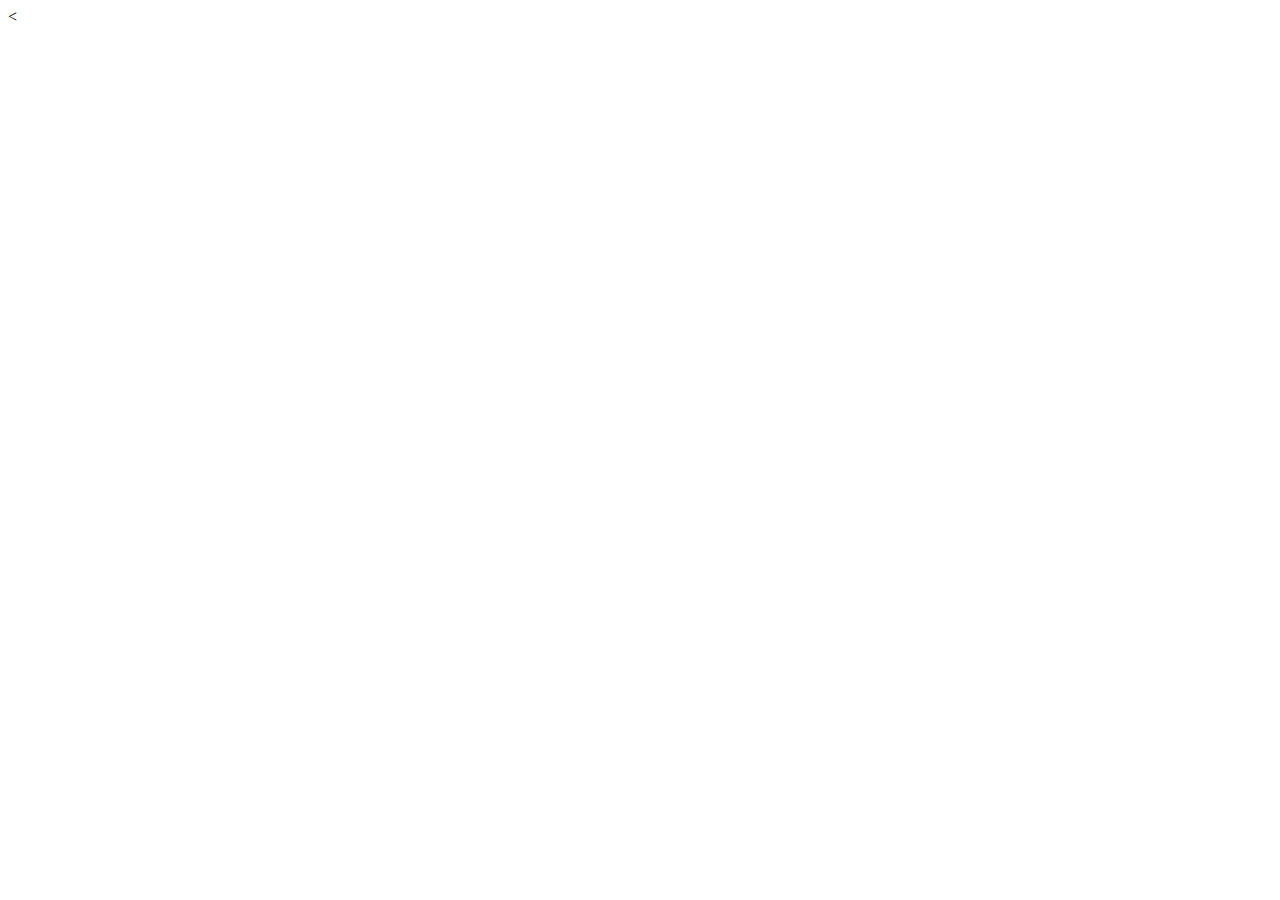
==== Index/triviagame.html @ 13f59a2c "file setup" ====
<!DOCTYPE html>
<html>

<head>
    <meta charset="utf-8" />
    <meta http-equiv="X-UA-Compatible" content="IE=edge">
    <title></title>
    <meta name="viewport" content="width=device-width, initial-scale=1">
    <link rel="stylesheet" type="text/css" media="screen" href="main.css" />
    <script src="example.js"></script>
</head>

<body>

    <div id="questionText"></div>

    <div id="answerText">
        <</div> </body> </html>
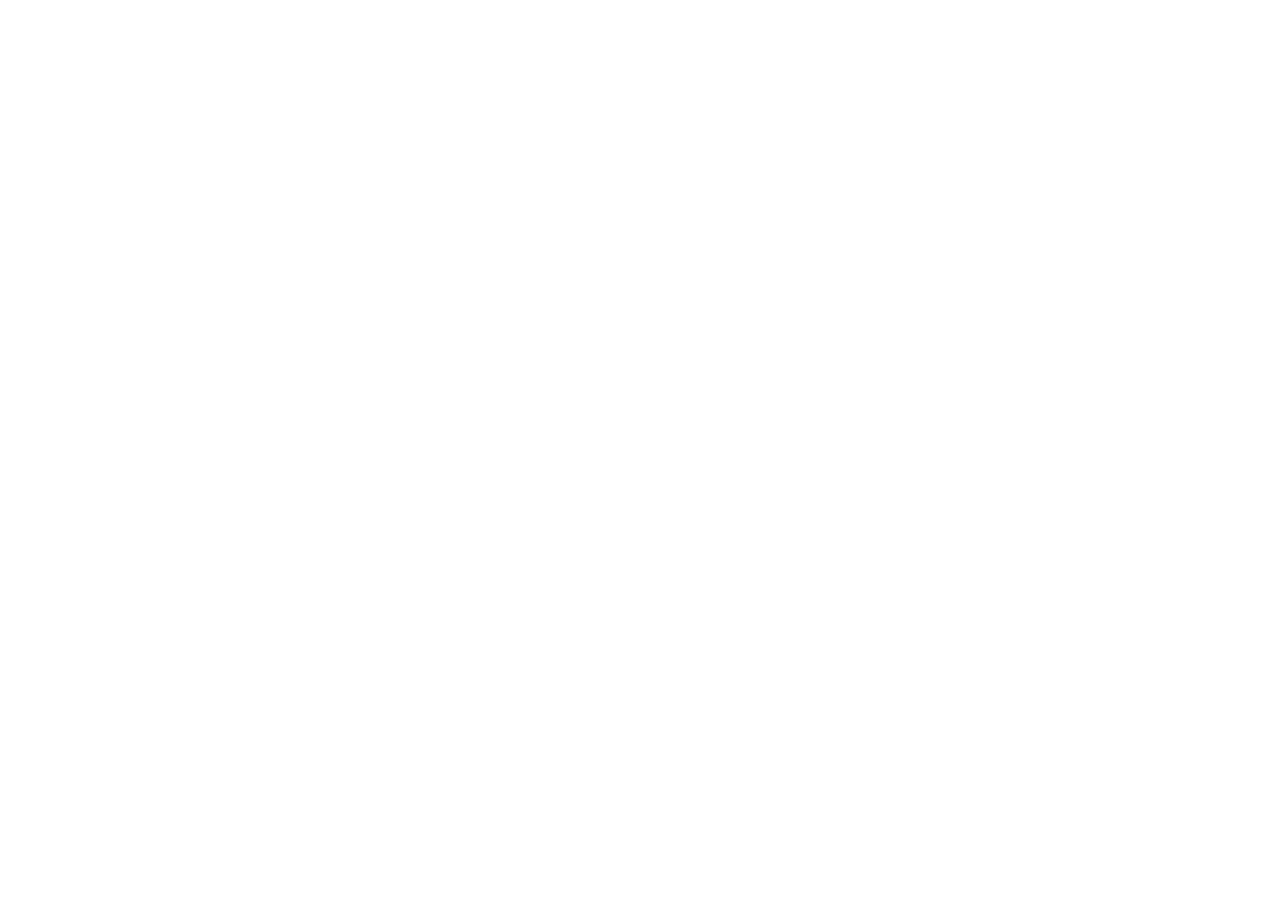
==== commit 30c85b64: "Not finished but submitted" ====
--- a/Index/triviagame.html
+++ b/Index/triviagame.html
@@ -7,12 +7,29 @@
     <title></title>
     <meta name="viewport" content="width=device-width, initial-scale=1">
     <link rel="stylesheet" type="text/css" media="screen" href="main.css" />
-    <script src="example.js"></script>
+    <script src="app.js"></script>
 </head>
 
 <body>
 
     <div id="questionText"></div>
 
-    <div id="answerText">
-        <</div> </body> </html>+    <div id="answerText"></div>
+
+    <div id="timer"></div>
+
+    <script type=" text/javascri8999999-00-" src="https://cdnjs.cloudflare.com/ajax/libs/jquery/3.2.1/jquery.min.js"></script>
+    <script type="text/javascript">
+
+
+        $(document).ready(function () {
+
+
+
+        }
+
+    </script>
+
+</body>
+
+</html>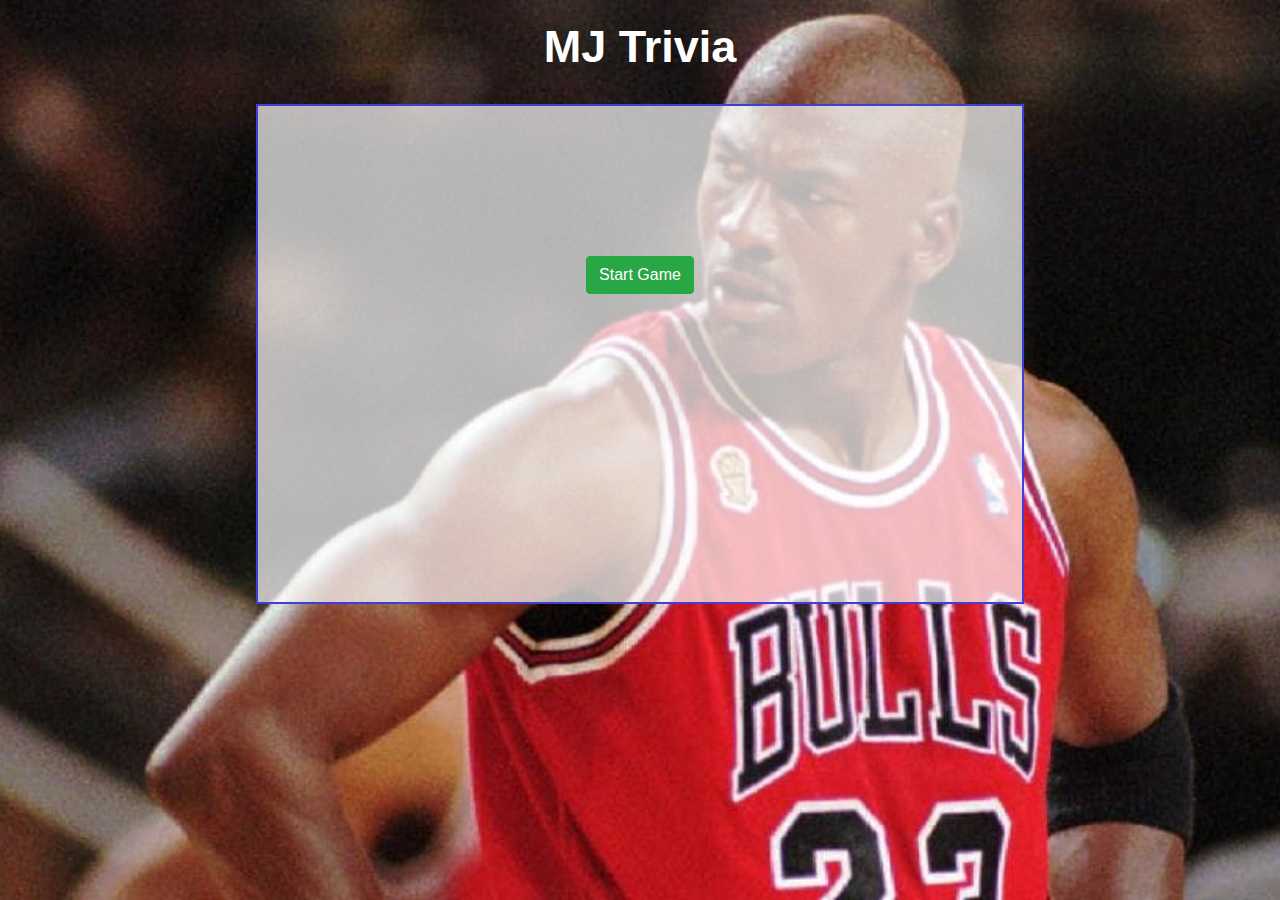
==== commit e76741a0: "pushing finished assignment" ====
--- a/Index/triviagame.html
+++ b/Index/triviagame.html
@@ -5,30 +5,27 @@
     <meta charset="utf-8" />
     <meta http-equiv="X-UA-Compatible" content="IE=edge">
     <title></title>
-    <meta name="viewport" content="width=device-width, initial-scale=1">
-    <link rel="stylesheet" type="text/css" media="screen" href="main.css" />
-    <script src="app.js"></script>
+    <link rel="stylesheet" href="https://stackpath.bootstrapcdn.com/bootstrap/4.3.1/css/bootstrap.min.css"
+        integrity="sha384-ggOyR0iXCbMQv3Xipma34MD+dH/1fQ784/j6cY/iJTQUOhcWr7x9JvoRxT2MZw1T" crossorigin="anonymous">
+    <link rel="stylesheet" type="text/css" href="../assests/CSS/style.css">
+    <link href="https://fonts.googleapis.com/css?family=Karla" rel="stylesheet">
+    <script src="https://code.jquery.com/jquery-3.3.1.min.js"></script>
+    <script type="text/javascript" src="../assests/Javascript/app.js"></script>
 </head>
+<title>Trivia Game</title>
 
 <body>
-
-    <div id="questionText"></div>
-
-    <div id="answerText"></div>
-
-    <div id="timer"></div>
-
-    <script type=" text/javascri8999999-00-" src="https://cdnjs.cloudflare.com/ajax/libs/jquery/3.2.1/jquery.min.js"></script>
-    <script type="text/javascript">
-
-
-        $(document).ready(function () {
+    <h1>MJ Trivia</h1>
+    <div class="wrapper">
+        <div id="timeleft"></div>
+        <div id="questionblock"></div>
+        <div id="answerblock"></div>
+        <button class="btn btn-success" id="start">Start Game</button><br>
+        <button class="btn btn-success" id="reset">Play Again?</button>
+    </div>
 
 
 
-        }
-
-    </script>
 
 </body>
 
--- a/assests/CSS/style.css
+++ b/assests/CSS/style.css
@@ -0,0 +1,89 @@
+.answerchoice {
+    border: 1px solid black;
+    border-radius: 5%;
+    width: 40%;
+    color: black;
+    text-align: center;
+    margin: 10px auto;
+    font-size: 20px;
+    background-color: white;
+
+}
+
+img {
+    max-height: 250px;
+    width: auto;
+}
+
+#answerblock {
+    text-align: center;
+
+}
+
+#questionblock {
+    text-align: center;
+    font-weight: bold;
+}
+
+#reset {
+    visibility: visible;
+}
+
+/* body {
+    background-image: url("../Images/Mike.jpeg");
+    background-size: cover;
+    font-family: 'Karla', sans-serif;
+
+
+} */
+
+body,
+html {
+    height: 100%;
+    /* The image used */
+    background-image: url("../Images/Mike.jpeg");
+
+    /* Full height */
+    height: 100%;
+
+    /* Center and scale the image nicely */
+    background-position: center;
+    background-repeat: no-repeat;
+    background-size: cover;
+    /* color: aliceblue; */
+}
+
+h1 {
+    text-align: center;
+    color: white;
+    font-weight: bolder;
+    padding: 20px;
+    font-size: 45px;
+}
+
+p {
+    margin: 10px;
+    font-weight: bold;
+    color: red;
+    font-size: 20px;
+}
+
+h2,
+h4 {
+    margin: 30px;
+    font-weight: bold;
+}
+
+.wrapper {
+    margin: 10px auto;
+    background-color: rgba(255, 255, 255, 0.7);
+    border: 2px solid #403fd3;
+    height: 500px;
+    width: 60%;
+    text-align: center;
+}
+
+.btn {
+    position: relative;
+    bottom: -150px;
+}